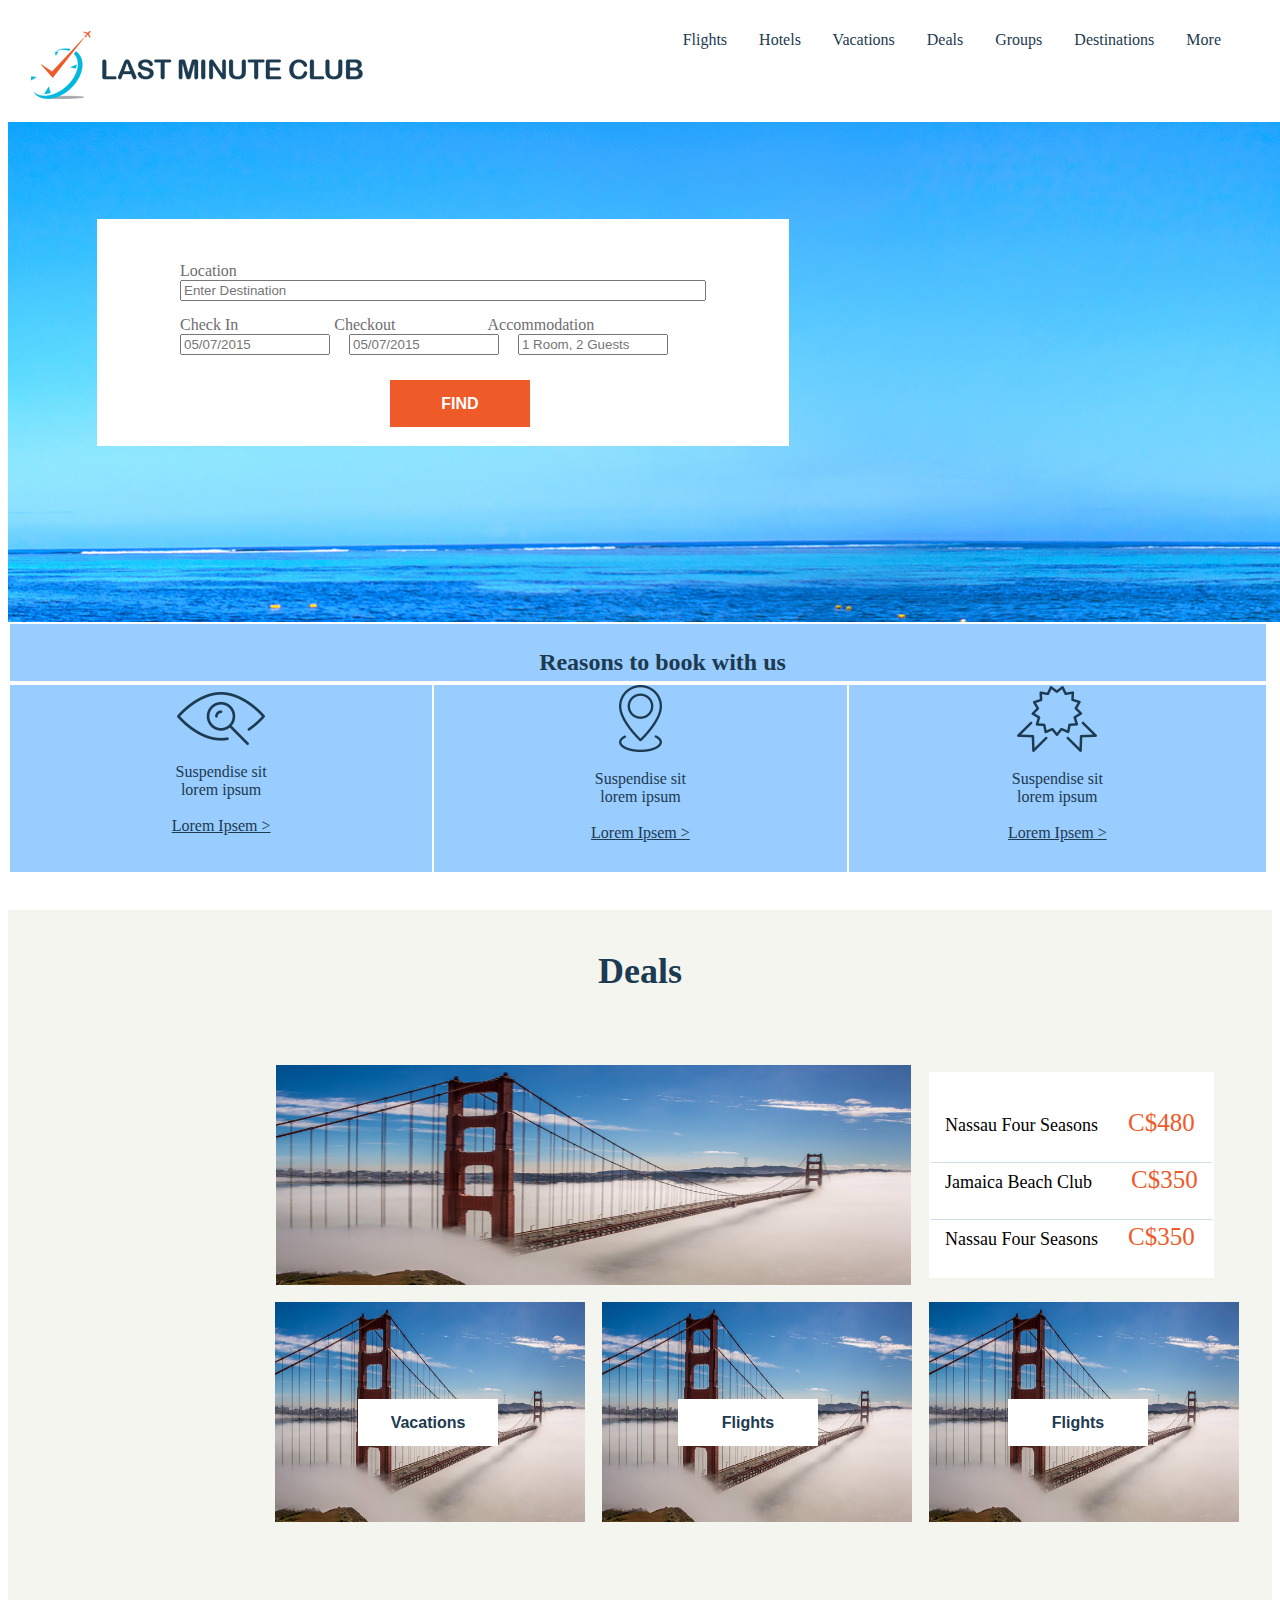
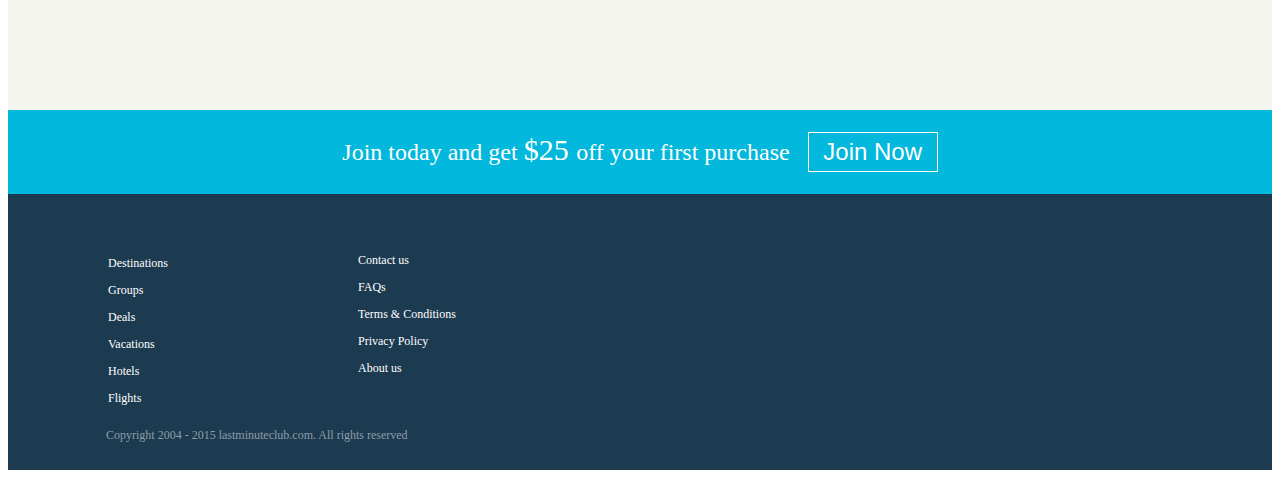
==== HTML/index.html @ a3565ad0 "Completed HTML assignment" ====
<html>

	<head>
		<title> Last Minute Club </title>
		<!-- Latest compiled and minified CSS -->
<link rel="stylesheet" href="https://maxcdn.bootstrapcdn.com/bootstrap/3.3.6/css/bootstrap.min.css" integrity="sha384-1q8mTJOASx8j1Au+a5WDVnPi2lkFfwwEAa8hDDdjZlpLegxhjVME1fgjWPGmkzs7" crossorigin="anonymous">

<!-- Latest compiled and minified JavaScript -->
<script src="https://maxcdn.bootstrapcdn.com/bootstrap/3.3.6/js/bootstrap.min.js" integrity="sha384-0mSbJDEHialfmuBBQP6A4Qrprq5OVfW37PRR3j5ELqxss1yVqOtnepnHVP9aJ7xS" crossorigin="anonymous"></script>


		<link rel='stylesheet' href='style.css' >
		
	</head>
	<body>
		<nav>
			<div style="padding:23px">
				<img src='logo.png' />
				<div style="float:right;" >
					<div class='navLinks'>
						<a href="/html/">Flights</a>
					  	<a href="/css/">Hotels</a>
					  	<a href="/js/">Vacations</a>
					  	<a href="/jquery/">Deals</a>
					  	<a href="/jquery/">Groups</a>
					  	<a href="/jquery/">Destinations</a>
					  	<a href="/jquery/">More</a>
				  	</div>
	  			</div>
  			</div>
			

  		<img src='bannerBg.png' height=500px />
  		<table border=0px style="background-color: white; position: absolute; top: 219px; left: 97px">
			<tr>
				<td>

				<form style="padding-left: 80px; padding-top: 40px; padding-right: 80px">
					<font class='bannerTextLabel'>Location</font> <br>
					<input type="text" style='margin-bottom: 15px; width:526px; display:inline;' class="form-control" placeholder="Enter Destination" aria-describedby="sizing-addon1"><br>
					<font class='bannerTextLabel'>Check In &nbsp;&nbsp;&nbsp;&nbsp;&nbsp;&nbsp;&nbsp;&nbsp;&nbsp;&nbsp;&nbsp;&nbsp;&nbsp;&nbsp;&nbsp;&nbsp;&nbsp;&nbsp;&nbsp;&nbsp;&nbsp;&nbsp;&nbsp;Checkout&nbsp;&nbsp;&nbsp;&nbsp;&nbsp;&nbsp;&nbsp;&nbsp;&nbsp;&nbsp;&nbsp;&nbsp;&nbsp;&nbsp;&nbsp;&nbsp;&nbsp;&nbsp;&nbsp;&nbsp;&nbsp;&nbsp;&nbsp;Accommodation</font> <br>
					<div style='padding-right: 35px;display:inline;'>
					<input type="text" style='width:150px; display:inline;' class="form-control" placeholder="05/07/2015" aria-describedby="sizing-addon1">
					<input type="text" style='margin-left: 15px; width:150px; display:inline;' class="form-control" placeholder="05/07/2015" aria-describedby="sizing-addon1">
					<input type="text" style='margin-left: 15px; width:150px; display:inline;' class="form-control" placeholder="1 Room, 2 Guests" aria-describedby="sizing-addon1">
					</div>
					<br>
					
					<button style="margin-left:210px; margin-top:25px; background-color: #EF5A29; border: none; color: white; padding: 15px 32px;
    text-align: center; text-decoration: none; display: inline-block;
    width: 140px; height: 47px; font-size: 16px;"><font style="color: white; size: 20px;"><b>FIND</b></font></button>

				</form>
				</td>
			</tr>
		</table>


		<table style="text-align: center;">
			<tr>
				<th colspan='3' style="padding-left: 50px; padding-top: 25px;background-color:#99ccff;
				padding-bottom: 5px; text-align: center;">
					<font size="5px" color="#1c3a50">Reasons to book with us</font>
				<th>
			<tr>
			<tr>
				<td class='reasonsStyle'>
					<img src='reason1.png' />
					<br><br>
					<div style="size: 14px; color: #1c3a50">
					Suspendise sit lorem ipsum
					<br><br>
					<a href='#' style="size: 14px; color: #1c3a50;">Lorem Ipsem ></a>
					</div>
					
				</td>
				<td class='reasonsStyle'>
					<img src='reason2.png' />
					<br><br>
					<div style="size: 14px; color: #1c3a50">
					Suspendise sit lorem ipsum
					<br><br>
					<a href='#' style="size: 14px; color: #1c3a50;">Lorem Ipsem ></a>
					</div>
				</td>
				<td class='reasonsStyle'>
					<img src='reason3.png' />
					<br><br>
					<div style="size: 14px; color: #1c3a50">
					Suspendise sit lorem ipsum
					<br><br>
					<a href='#' style="size: 14px; color: #1c3a50;">Lorem Ipsem ></a>
					</div>
				</td>
			</tr>
		</table>

		</nav>
		<div style='background-color:#f5f5f0; height: 800px'>
			<p  style="text-align:center; padding-top: 40px; padding-bottom:35px; font-size: 36px; color: #1c3a50;"><b>Deals</b></p>

			<table style='margin-left:250px;'>
				<tr >
					<th colspan='2' class='deals'>
						<img src='deals.jpg' height='220px' width='635px'>
					</th>
					<td  class='deals'>
						<table style="background-color: white;">
							<tr style='width: 240px;'>
								<td style="padding-top: 35px; padding-bottom: 25px; border-bottom:1pt solid #d0dce5;"><font style='font-size: 18px; padding: 13px;'>Nassau Four Seasons</font> <font style="font-size:25px; color:#ef5a29; padding: 13px;">C$480</font></td>
							</tr>
							<tr>
								<td style="padding-bottom: 25px; border-bottom:1pt solid #d0dce5;"><font style='font-size: 18px; padding: 13px;'>Jamaica Beach Club&nbsp;&nbsp;</font> <font style="font-size:25px; color:#ef5a29; padding: 13px; text-align: right">C$350</font>

									</td>

							</tr>
							<tr>
								<td style="padding-bottom: 25px;"><font style='font-size: 18px; padding: 13px;'>Nassau Four Seasons</font> <font style="font-size:25px; color:#ef5a29; padding: 13px;">C$350</font></td>
							</tr>
						</table>
					</td>
					<tr>
						<td  class='deals'>
						<img src='deals.jpg' height='220px' width='310px'>
						
					</td><td class='deals'>
						<img src='deals.jpg' height='220px' width='310px'>
					</td><td class='deals'>
						<img src='deals.jpg' height='220px' width='310px'>
					</td>
					</tr>
				</tr>
			</table>
			<div>
			<button style="margin-left:350px; margin-top:-140px; background-color: white; border: none; color: white;text-align: center; text-decoration: none; display: inline-block;
    	width: 140px; height: 47px; font-size: 16px;"><font style="color: #1c3a50; size: 20px;"><b>Vacations</b></font></button></div>

			<button style="margin-left:670px; margin-top:-140px; background-color: white; border: none; color: white;text-align: center; text-decoration: none; display: inline-block;
    	width: 140px; height: 47px; font-size: 16px;"><font style="color: #1c3a50; size: 20px;"><b>Flights</b></font></button>

			<div><button style="margin-left:1000px; margin-top:-140px; background-color: white; border: none; color: white;text-align: center; text-decoration: none; display: inline-block;
    	width: 140px; height: 47px; font-size: 16px;"><font style="color: #1c3a50; size: 20px;"><b>Flights</b></font></button></div>

		</div>


		<div class="offer-footer">
            Join today and get <font style="font-size:30px"> $25 </font> off your first purchase &nbsp;
            <button style=" width: 130px; height: 40px; border: 1px solid white; background-color: transparent;
                font-size: 24px; color: white;"> Join Now </button>
        </div>
    </div>

    <div class="footer">
            <div class='col'>
                 <p>Destinations</p>
                <p>Groups</p>
                <p>Deals</p>
                <p>Vacations</p>
                <p>Hotels</p>
                <p>Flights</p>
                
                
            </div>
            <div class="col" style="margin-left: 250px; margin-top: -165px">
                <p>Contact us</p>
                <p>FAQs</p>
                <p>Terms & Conditions</p>
                <p>Privacy Policy</p>
                <p>About us</p><br>
                <p style="font-size: 12px; color: #8E9DA8; margin-top: 25px; margin-left: -252px">Copyright 2004 - 2015 lastminuteclub.com. All rights reserved</p><br>
            </div>

      
    </div>
    
	</body>

</html>
---- HTML/style.css ----
a:hover{
					color:#02b8dc;
					text-decoration: none;
			}

			.navLinks *{

				margin-top: 50px;
				padding-top:90px;
				padding-right: 28px;
				color:#1c3a50;
				text-decoration: none;
			}

			.bannerTextLabel{
				size: 14px; color:#6D6E71;
			}

			#rectangle{
			    width:140;
			    height:47px;
			    background:#EF5A29;
			}

			.reasonsStyle{
				padding-left: 150px; padding-top: 0px;
				padding-right:150px; background-color:#99ccff;
				padding-bottom: 30px;
			}

			.deals{
				padding: 15px;
				padding-right: 0px;
				padding-top: 0px;
			}

			.offer-footer{
                background-color: #02b8DC;
                padding: 22px;
                text-align: center;
                font-size: 24px;
                color: white;
            }

            .footer {
			    background-color: #1c3a50;
			    padding-top: 50px;
			    padding-right: 100px;
			}

			.col{
				font-size: 12px;
				color: #fff;
				padding-left: 100px;
			}
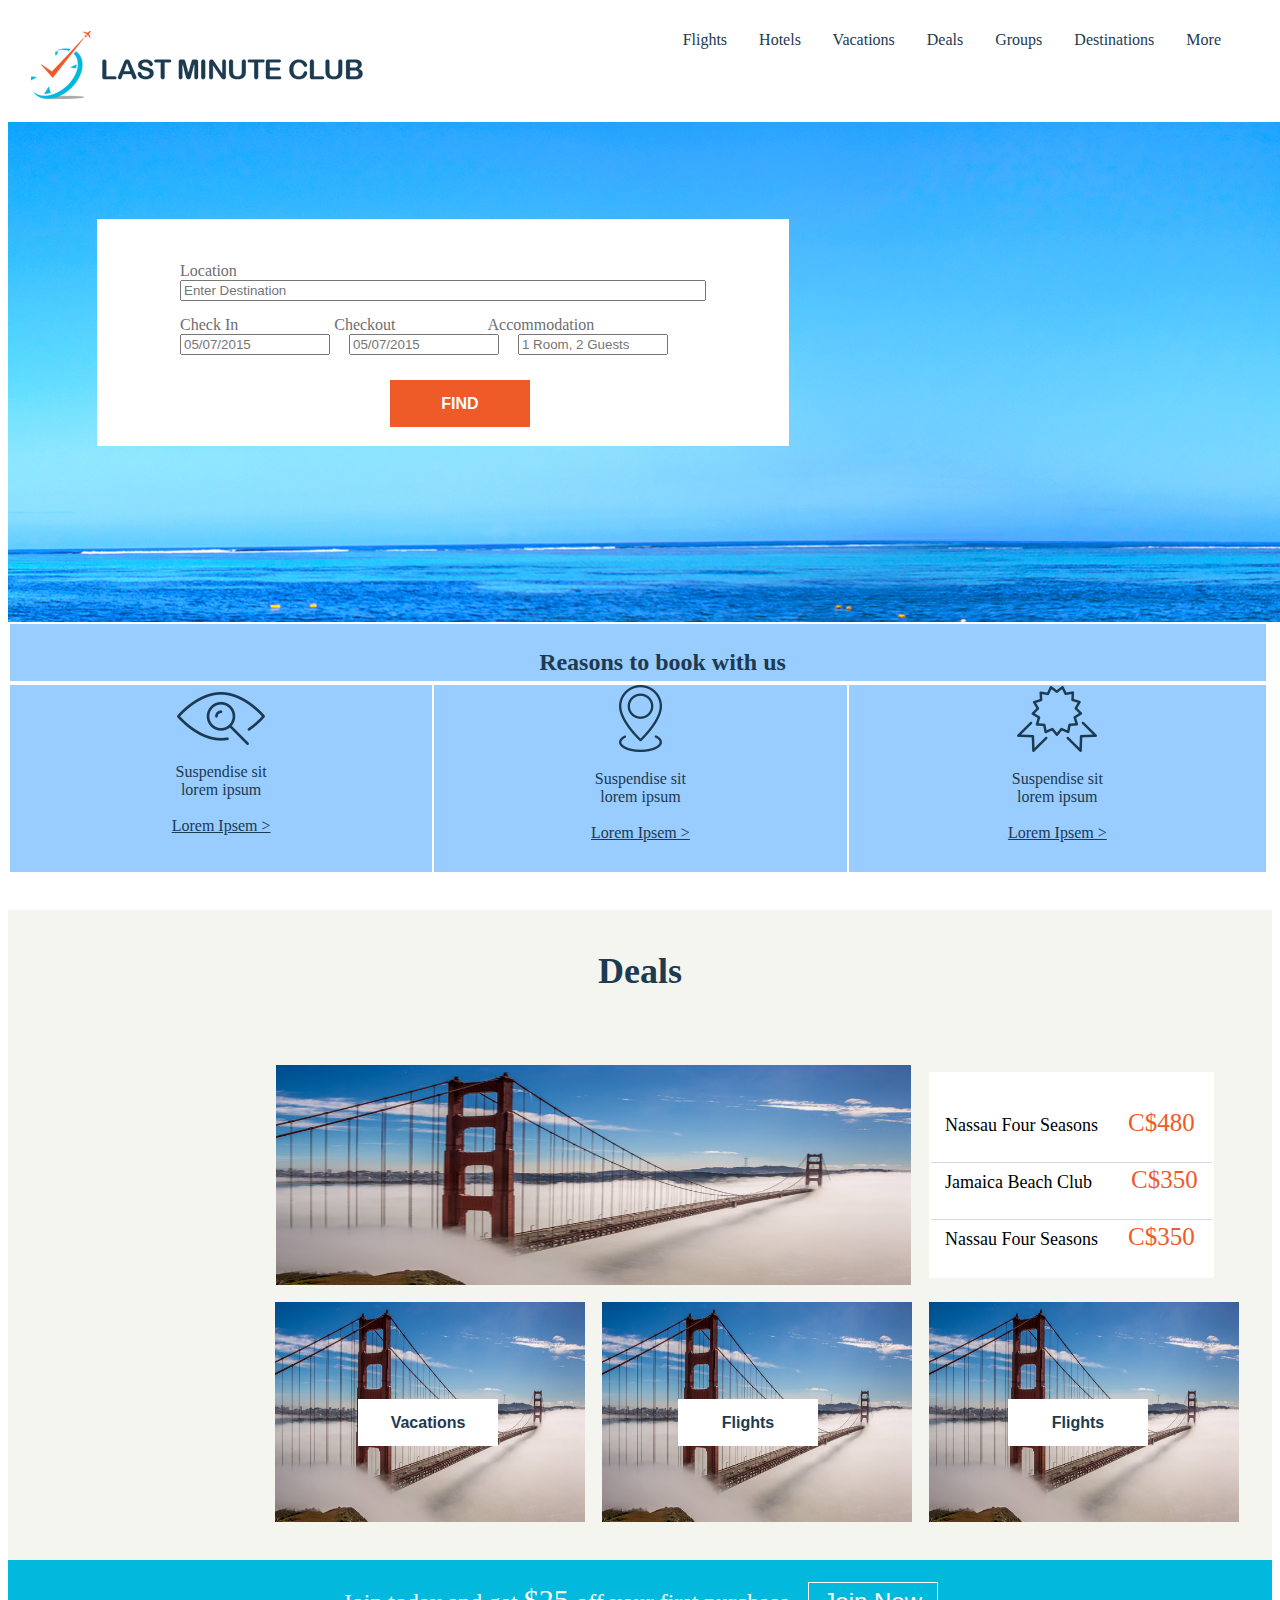
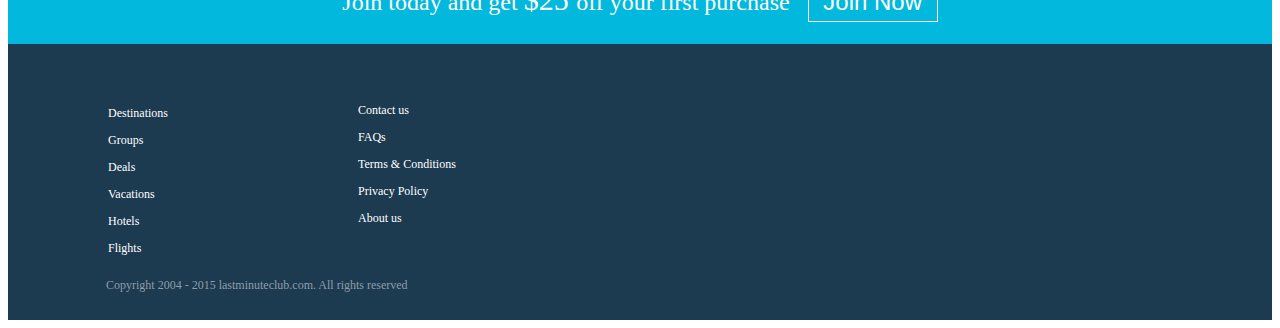
==== commit cb05a171: "Edited HTML assignment" ====
--- a/HTML/index.html
+++ b/HTML/index.html
@@ -94,13 +94,13 @@
 				</td>
 			</tr>
 		</table>
-
+		
 		</nav>
-		<div style='background-color:#f5f5f0; height: 800px'>
+		<div style='background-color:#f5f5f0; height: 650px'>
 			<p  style="text-align:center; padding-top: 40px; padding-bottom:35px; font-size: 36px; color: #1c3a50;"><b>Deals</b></p>
 
 			<table style='margin-left:250px;'>
-				<tr >
+				<tr>
 					<th colspan='2' class='deals'>
 						<img src='deals.jpg' height='220px' width='635px'>
 					</th>
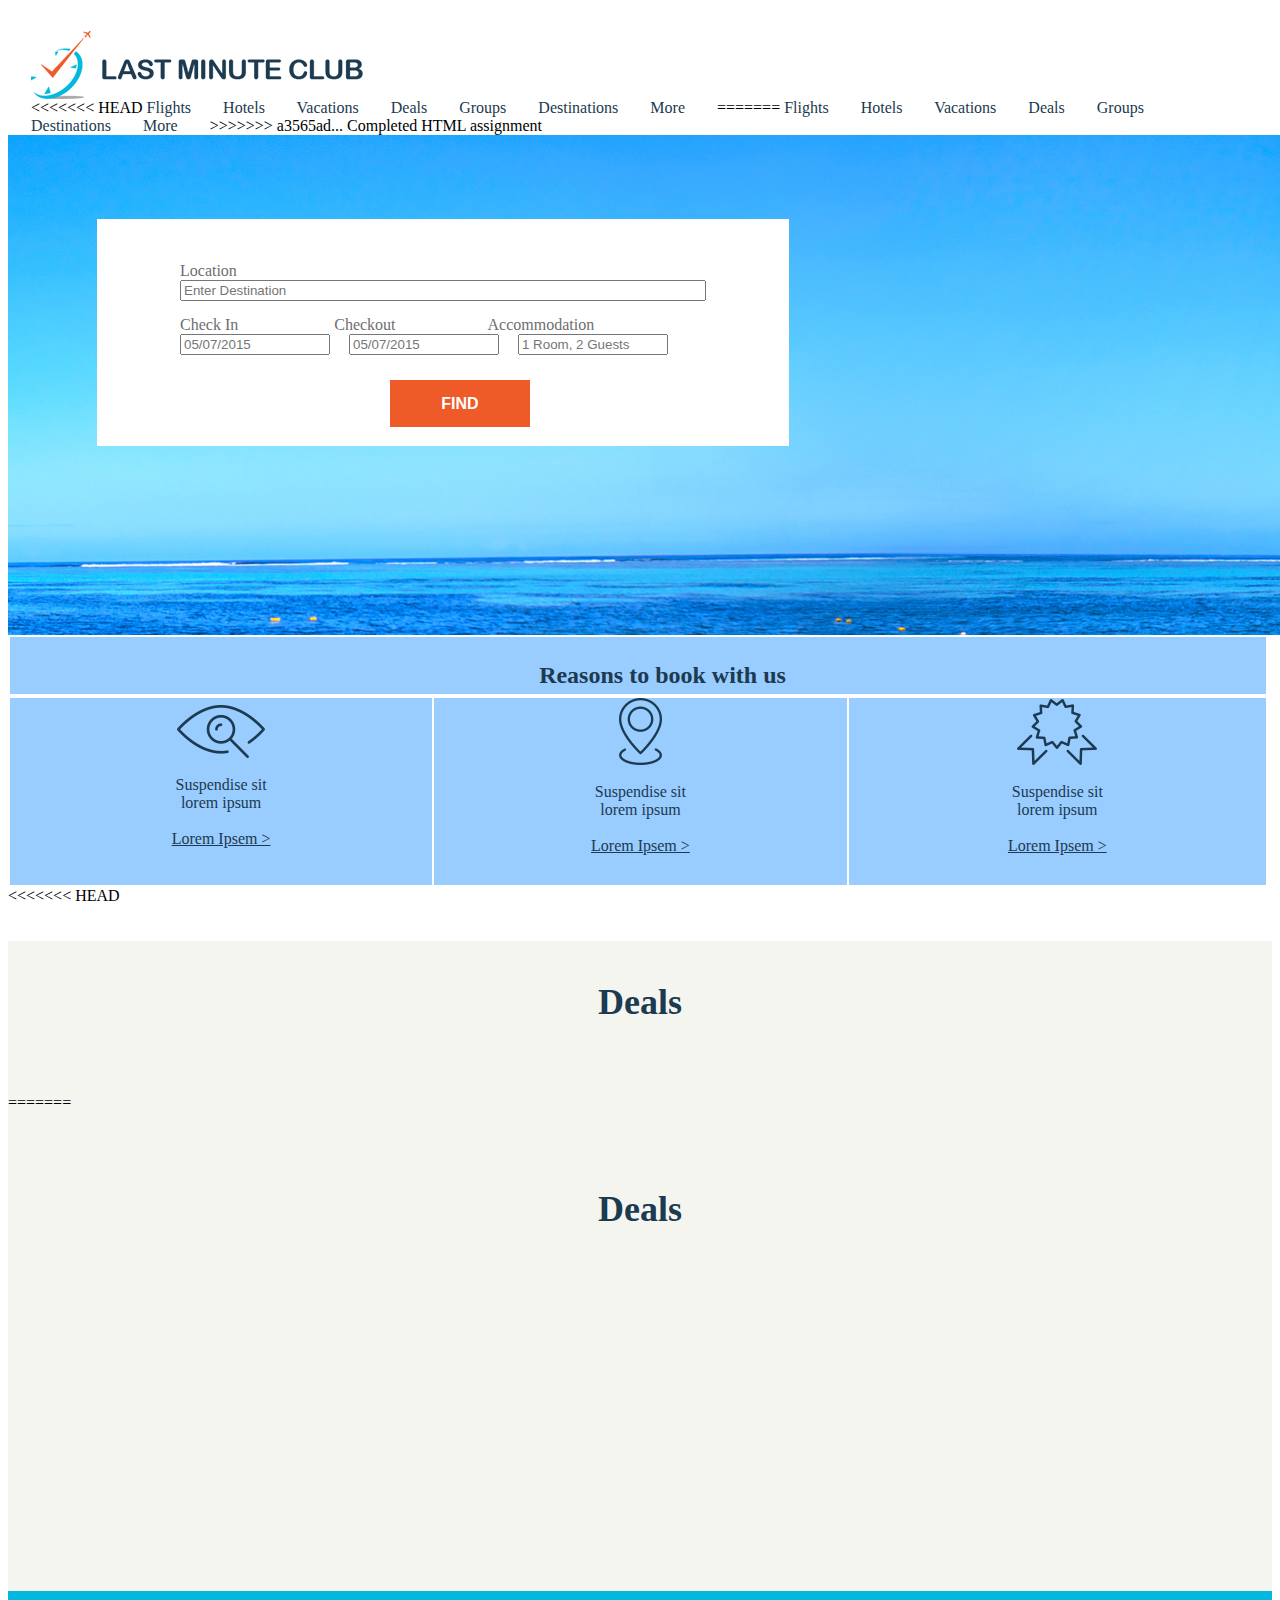
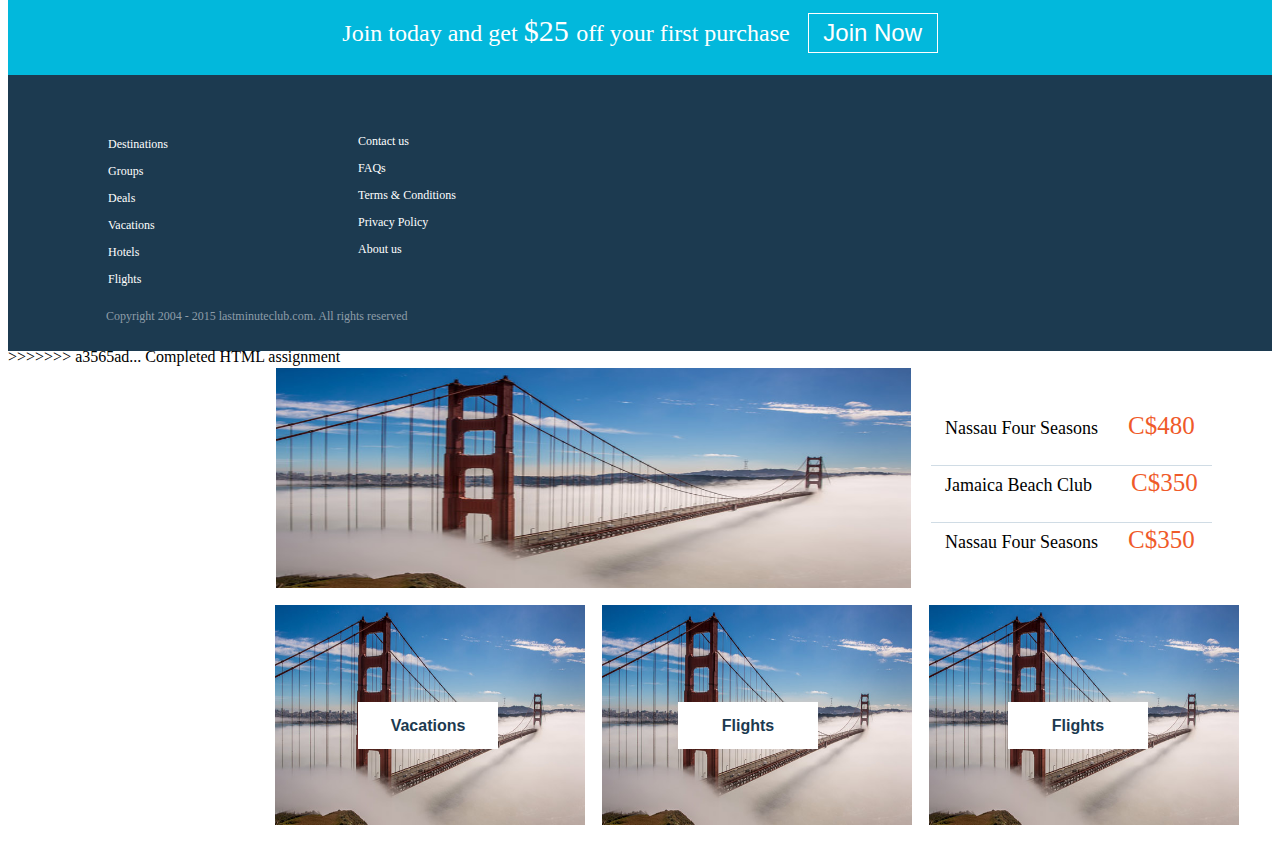
==== commit fc1a874b: "Resolved conflicts" ====
--- a/HTML/index.html
+++ b/HTML/index.html
@@ -18,6 +18,15 @@
 				<img src='logo.png' />
 				<div style="float:right;" >
 					<div class='navLinks'>
+<<<<<<< HEAD
+						<a href="#">Flights</a>
+					  	<a href="#">Hotels</a>
+					  	<a href="#">Vacations</a>
+					  	<a href="#">Deals</a>
+					  	<a href="#">Groups</a>
+					  	<a href="#">Destinations</a>
+					  	<a href="#">More</a>
+=======
 						<a href="/html/">Flights</a>
 					  	<a href="/css/">Hotels</a>
 					  	<a href="/js/">Vacations</a>
@@ -25,6 +34,7 @@
 					  	<a href="/jquery/">Groups</a>
 					  	<a href="/jquery/">Destinations</a>
 					  	<a href="/jquery/">More</a>
+>>>>>>> a3565ad... Completed HTML assignment
 				  	</div>
 	  			</div>
   			</div>
@@ -94,13 +104,21 @@
 				</td>
 			</tr>
 		</table>
-		
+
 		</nav>
+<<<<<<< HEAD
 		<div style='background-color:#f5f5f0; height: 650px'>
 			<p  style="text-align:center; padding-top: 40px; padding-bottom:35px; font-size: 36px; color: #1c3a50;"><b>Deals</b></p>
 
 			<table style='margin-left:250px;'>
 				<tr>
+=======
+		<div style='background-color:#f5f5f0; height: 800px'>
+			<p  style="text-align:center; padding-top: 40px; padding-bottom:35px; font-size: 36px; color: #1c3a50;"><b>Deals</b></p>
+
+			<table style='margin-left:250px;'>
+				<tr >
+>>>>>>> a3565ad... Completed HTML assignment
 					<th colspan='2' class='deals'>
 						<img src='deals.jpg' height='220px' width='635px'>
 					</th>
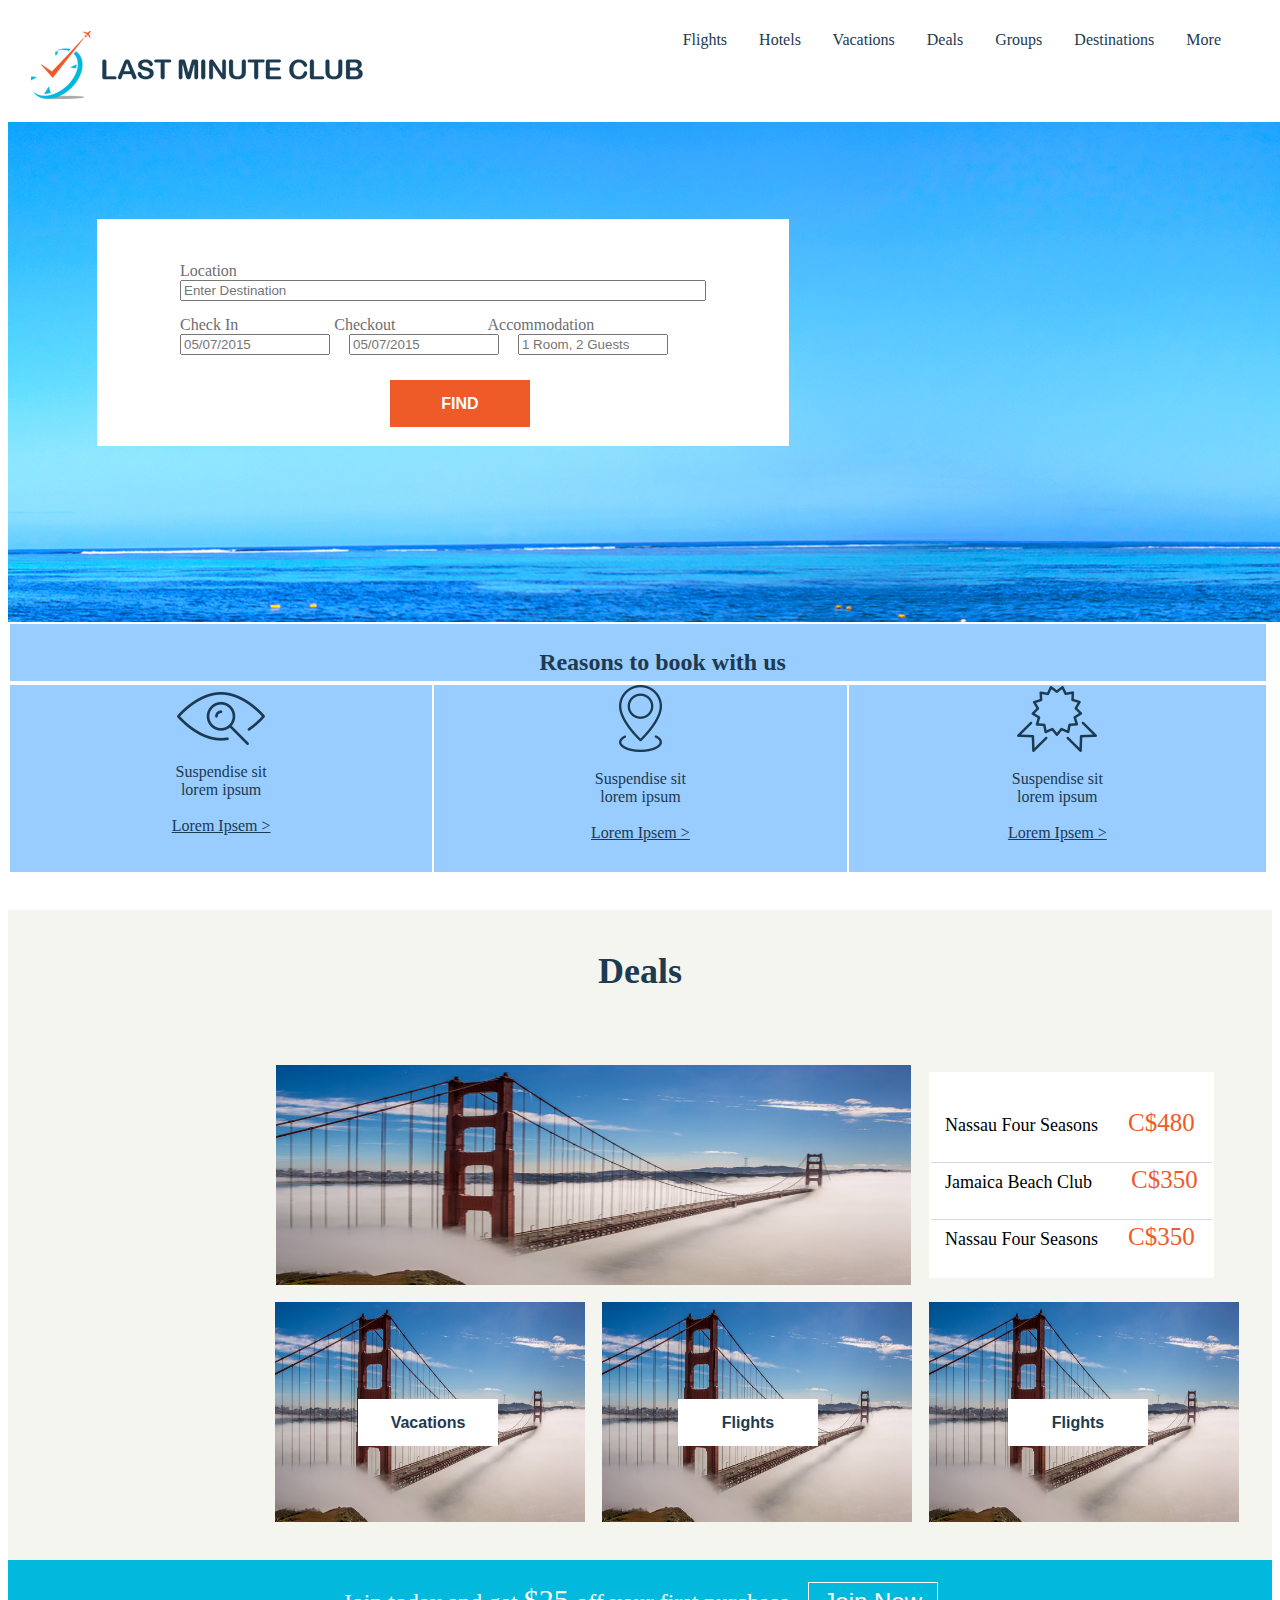
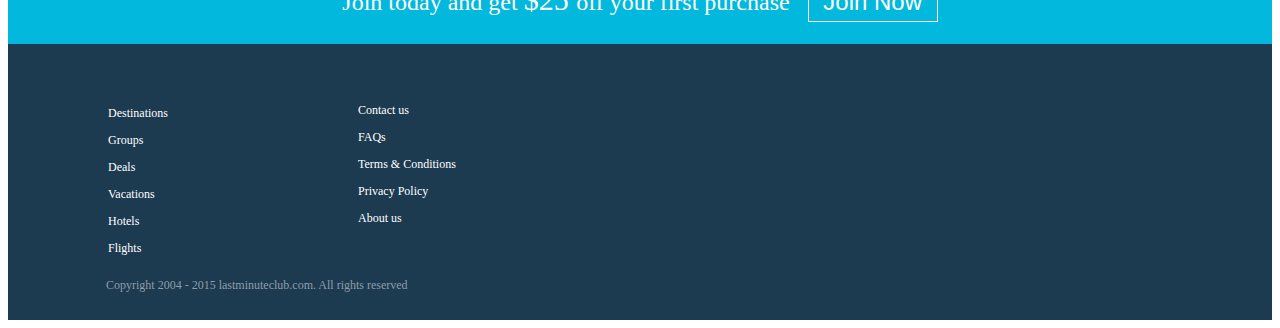
==== commit 2bb3f471: "Cleaned HTML assignment code" ====
--- a/HTML/index.html
+++ b/HTML/index.html
@@ -18,15 +18,6 @@
 				<img src='logo.png' />
 				<div style="float:right;" >
 					<div class='navLinks'>
-<<<<<<< HEAD
-						<a href="#">Flights</a>
-					  	<a href="#">Hotels</a>
-					  	<a href="#">Vacations</a>
-					  	<a href="#">Deals</a>
-					  	<a href="#">Groups</a>
-					  	<a href="#">Destinations</a>
-					  	<a href="#">More</a>
-=======
 						<a href="/html/">Flights</a>
 					  	<a href="/css/">Hotels</a>
 					  	<a href="/js/">Vacations</a>
@@ -34,7 +25,6 @@
 					  	<a href="/jquery/">Groups</a>
 					  	<a href="/jquery/">Destinations</a>
 					  	<a href="/jquery/">More</a>
->>>>>>> a3565ad... Completed HTML assignment
 				  	</div>
 	  			</div>
   			</div>
@@ -104,21 +94,13 @@
 				</td>
 			</tr>
 		</table>
-
+		
 		</nav>
-<<<<<<< HEAD
 		<div style='background-color:#f5f5f0; height: 650px'>
 			<p  style="text-align:center; padding-top: 40px; padding-bottom:35px; font-size: 36px; color: #1c3a50;"><b>Deals</b></p>
 
 			<table style='margin-left:250px;'>
 				<tr>
-=======
-		<div style='background-color:#f5f5f0; height: 800px'>
-			<p  style="text-align:center; padding-top: 40px; padding-bottom:35px; font-size: 36px; color: #1c3a50;"><b>Deals</b></p>
-
-			<table style='margin-left:250px;'>
-				<tr >
->>>>>>> a3565ad... Completed HTML assignment
 					<th colspan='2' class='deals'>
 						<img src='deals.jpg' height='220px' width='635px'>
 					</th>
